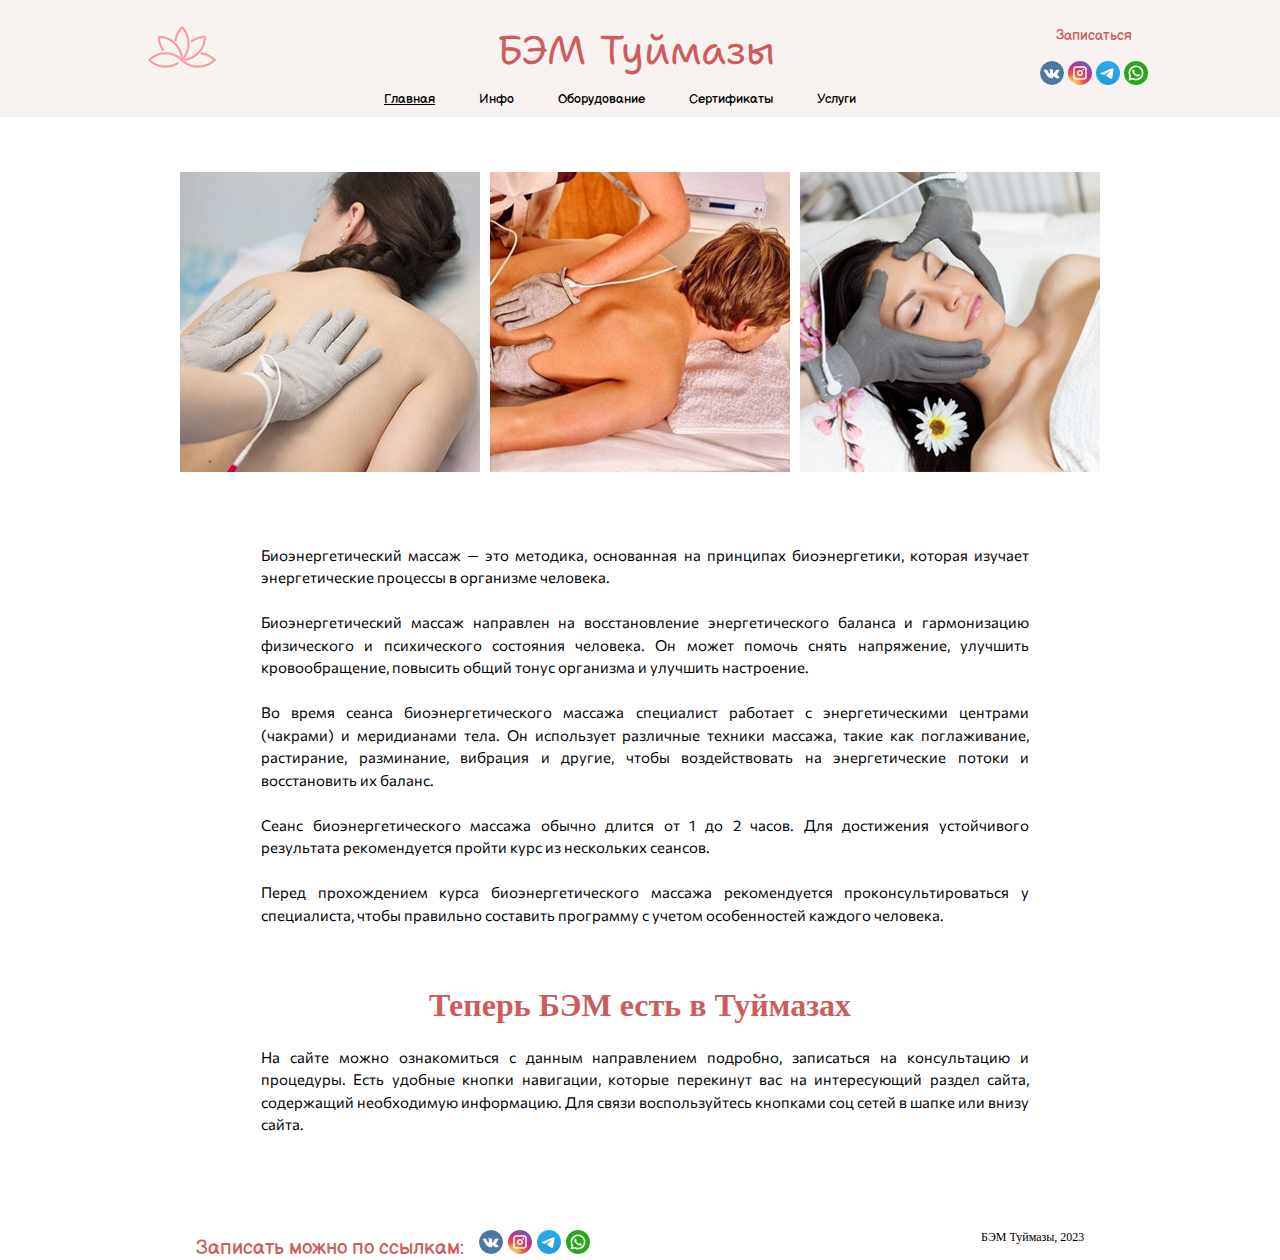
==== index.html @ 5c969007 "adding my files to my repository" ====
<!DOCTYPE html>
<html lang="ru">
<head>
    <meta charset="UTF-8">
    <title>БЭМ Туймазы</title>
    <link rel="stylesheet" href="css/css.css" type="text/css">

    <link rel="preconnect" href="https://fonts.googleapis.com">
    <link rel="preconnect" href="https://fonts.gstatic.com" crossorigin>
    <link href="https://fonts.googleapis.com/css2?family=Shantell+Sans:ital,wght@0,300..800;1,300..800&display=swap"
          rel="stylesheet">

    <link rel="preconnect" href="https://fonts.googleapis.com">
    <link rel="preconnect" href="https://fonts.gstatic.com" crossorigin>
    <link href="https://fonts.googleapis.com/css2?family=Golos+Text:wght@400..900&family=Sofia+Sans+Condensed:ital,wght@0,1..1000;1,1..1000&display=swap"
          rel="stylesheet">

    <link rel="preconnect" href="https://fonts.googleapis.com">
    <link rel="preconnect" href="https://fonts.gstatic.com" crossorigin>
    <link href="https://fonts.googleapis.com/css2?family=Balsamiq+Sans:ital,wght@0,400;0,700;1,400;1,700&family=Golos+Text:wght@400..900&family=Sofia+Sans+Condensed:ital,wght@0,1..1000;1,1..1000&display=swap"
          rel="stylesheet">

    <link rel="preconnect" href="https://fonts.googleapis.com">
    <link rel="preconnect" href="https://fonts.gstatic.com" crossorigin>
    <link href="https://fonts.googleapis.com/css2?family=Open+Sans:ital,wght@0,300..800;1,300..800&display=swap"
          rel="stylesheet">

    <link rel="preconnect" href="https://fonts.googleapis.com">
    <link rel="preconnect" href="https://fonts.gstatic.com" crossorigin>
    <link href="https://fonts.googleapis.com/css2?family=Commissioner:wght@100..900&display=swap" rel="stylesheet">
</head>
<body>
<div class="page">
    <div class="header">
        <div class="container">
            <div class="logo">
                <a href="index.html">
                    <img src="images/logo.jpg" alt="Главная БЭМ Туймазы">
                </a>
            </div>
            <div class="logo-text">
                БЭМ Туймазы
            </div>
            <div class="contact">
                <br>
                <div class="order">Записаться</div>
                <br>
                <div class="social">
                    <a href="https://vk.com/id242655576"><img src="images/vk.png" alt="vk"></a>
                    <a href="https://www.instagram.com/gulnaz_massage_tmz?igsh=MWM0enBkdDVzNXlsbw=="><img
                            src="images/inst.png"
                            alt="inst"></a>
                    <a href="https://t.me/+79373279287"><img src="images/telegram.png" alt="telegram"></a>
                    <a href="https://wa.clck.bar/79373279287"><img src="images/whatsapp.png" alt="whatsApp"></a>
                </div>
            </div>
        </div>

        <div class="nav">
            <a class="nav-item" href="index.html"><u>Главная</u></a>
            <a class="nav-item" href="about.html">Инфо</a>
            <a class="nav-item" href="equipment.html">Оборудование</a>
            <a class="nav-item" href="certificate.html">Сертификаты</a>
            <a class="nav-item" href="services.html">Услуги</a>
        </div>
    </div>

    <div class="main-content">
        <div class="main-article">
            <div class="block1"></div>
            <div class="article-img"><img src="/images/photo01.png" alt=""></div>
            <div class="article-img"><img src="/images/photo03.png" alt=""></div>
            <div class="article-img"><img src="/images/photo02.png" alt=""></div>
            <div class="block1"></div>
        </div>
        <div class="main-article">
            <div class="article-text">
                <br>
                Биоэнергетический массаж — это методика, основанная на принципах биоэнергетики,
                которая изучает энергетические процессы в организме человека.
                <br>
                <br>
                Биоэнергетический массаж направлен на восстановление энергетического баланса
                и гармонизацию физического и психического состояния человека. Он может помочь
                снять напряжение, улучшить кровообращение, повысить общий тонус организма и улучшить настроение.
                <br>
                <br>
                Во время сеанса биоэнергетического массажа специалист работает с энергетическими центрами (чакрами)
                и меридианами тела. Он использует различные техники массажа, такие как поглаживание, растирание,
                разминание, вибрация и другие, чтобы воздействовать на энергетические потоки и восстановить их баланс.
                <br>
                <br>
                Сеанс биоэнергетического массажа обычно длится от 1 до 2 часов. Для достижения устойчивого
                результата рекомендуется пройти курс из нескольких сеансов.
                <br>
                <br>
                Перед прохождением курса биоэнергетического массажа рекомендуется проконсультироваться у специалиста,
                чтобы правильно составить программу с учетом особенностей каждого человека.
            </div>

        </div>

        <h1>Теперь БЭМ есть в Туймазах</h1>

        <div class="main-article">
            <div class="article-text">
                На сайте можно ознакомиться с данным направлением подробно, записаться на консультацию и процедуры. Есть
                удобные кнопки навигации, которые перекинут вас на интересующий раздел
                сайта, содержащий необходимую информацию. Для связи воспользуйтесь кнопками соц сетей в шапке или
                внизу сайта.
            </div>
        </div>
    </div>

    <br>
    <br>
    <br>
    <div class="footer">
        <div class="contact2">
            Записать можно по ссылкам:
            <a href="https://vk.com/id242655576">
                <img class="end-img" src="images/vk.png" alt="vk"></a>
            <a href="https://www.instagram.com/gulnaz_massage_tmz?igsh=MWM0enBkdDVzNXlsbw==">
                <img src="images/inst.png" alt="inst"></a>
            <a href="https://t.me/+79373279287">
                <img src="images/telegram.png" alt="telegram"></a>
            <a href="https://wa.clck.bar/79373279287">
                <img src="images/whatsapp.png" alt="whatsApp"></a>
        </div>
        <div class="year-info">
            БЭМ Туймазы, 2023
        </div>

    </div>
</div>
</body>
</html>
---- css/css.css ----
body{
margin:0px;
background-color: #fff;
}
.page{
margin:0px;
padding:0px;
}
.block1{
width:250px;
}
.block2{
width:15%;
}


.header{
margin:0px;
padding:0px;
background-color: #f8f3f0;
width:100%;
position: sticky;
top:0px;
}
.container{
display: flex;
align-items: center;
padding-top:10px;
padding-bottom:0px;
justify-content:space-around;
}
.logo-text{
font-size: 40px;
 font-family: "Shantell Sans", cursive;
 color: #cd5c5c;
 padding:0px;
 margin-bottom:0px;
}
.contact{
font-family: "Balsamiq Sans", sans-serif;
font-weight:300;
font-size: 14px;
color: #cd5c5c;
}
.order{
text-align: center;
}

.nav{
text-align: center;
padding-top: 0px;
padding-bottom: 10px;
}
.nav-item{
padding-right:40px;
padding-bottom: 0px;
text-decoration:none;
font-size: 13px;
color: #000;
font-family: "Balsamiq Sans", sans-serif;
font-weight: 300;
font-style: normal;
}



h1{
font-family:
font-family: "Balsamiq Sans", sans-serif;
color: #cd5c5c;
}

.main-content{
margin-top:50px;
}


.main-article{
display: flex;
align-items: center;
justify-content:space-around;
margin-top:0px;
padding-top: 0px;
padding-bottom: 40px;
}

.article-img{
padding: 5px;
}
.article-text h2{
font-family: "Balsamiq Sans", sans-serif;
text-align: center;
padding: 0px;
margin:0px;
color: #cd5c5c;
}
.article-text{
padding-left: 10px;
width:60%;
text-align: justify;
line-height: 1.5;
font-family: "Commissioner", sans-serif;
font-size: 15px;
color: #000;
}
h1{
text-align: center;
}



.article{
justify-content:space-around;
padding-left:15%;
padding-right:15%;
margin-top: 70px;
}
.article-wide-text{
line-height: 1.5;
font-family: "Commissioner", sans-serif;
font-size: 16px;
}
.article-img-small{
padding-right: 10px;
}

.certs{
    text-align:center;
}

.footer{
display:flex;
justify-content:space-around;
}

.more-info{
 font-family: "Shantell Sans", cursive;
 font-size:15px;
 color: #cd5c5c;
}
.contact2{
font-family: "Balsamiq Sans", sans-serif;
font-weight:300;
font-size: 20px;
color: #cd5c5c;
}
.end-img{
padding-left:10px;
}
.year-info{
font-size:12px;
}
.tech{
width:80%;
}
.tech-img{

}
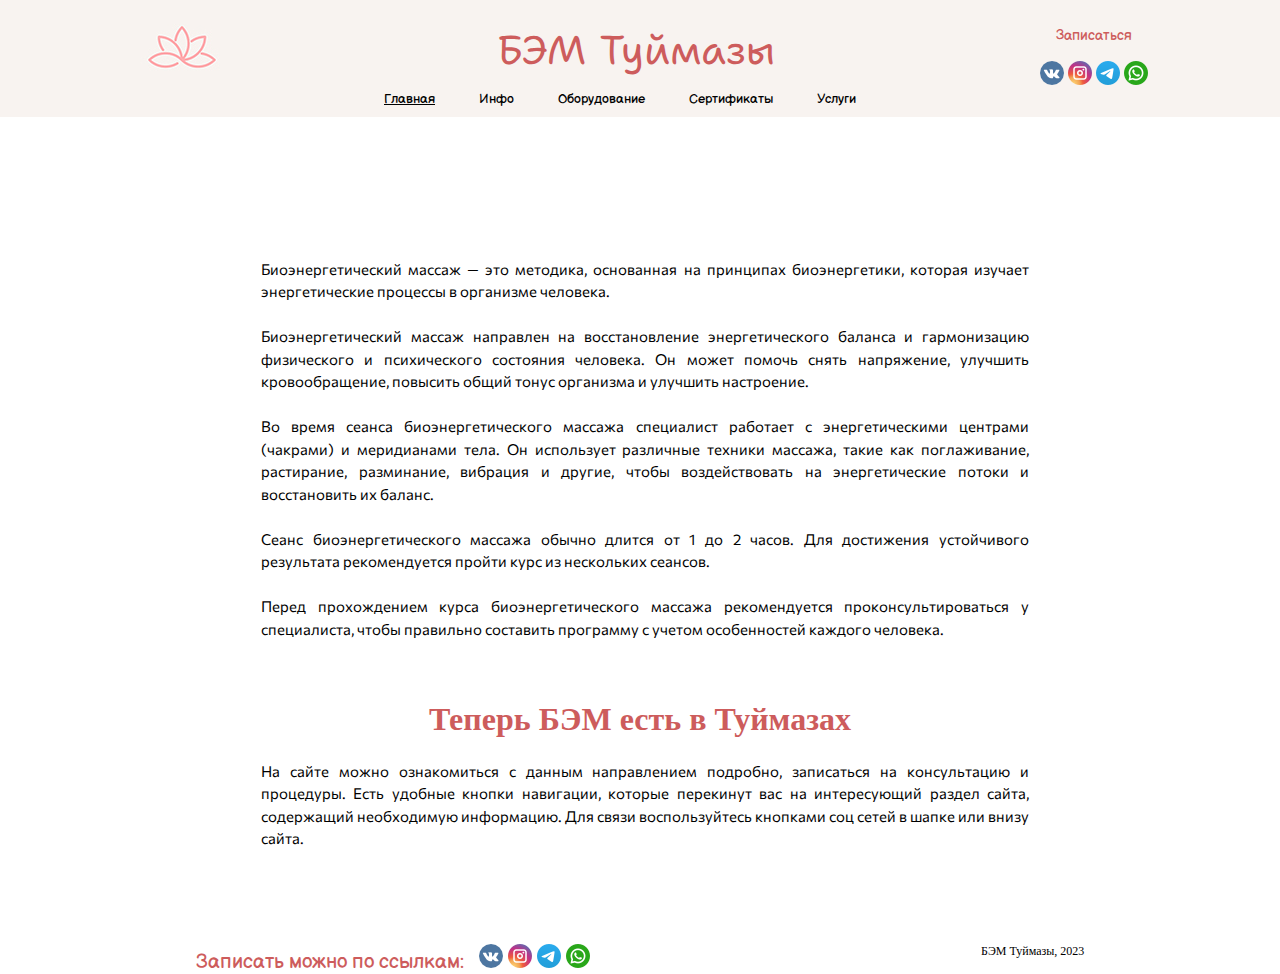
==== commit f61a0063: "main page refactored" ====
--- a/index.html
+++ b/index.html
@@ -68,9 +68,7 @@
     <div class="main-content">
         <div class="main-article">
             <div class="block1"></div>
-            <div class="article-img"><img src="/images/photo01.png" alt=""></div>
-            <div class="article-img"><img src="/images/photo03.png" alt=""></div>
-            <div class="article-img"><img src="/images/photo02.png" alt=""></div>
+            <div class="article-img"><img src="/images/mainPhoto.jpg" alt=""></div>
             <div class="block1"></div>
         </div>
         <div class="main-article">
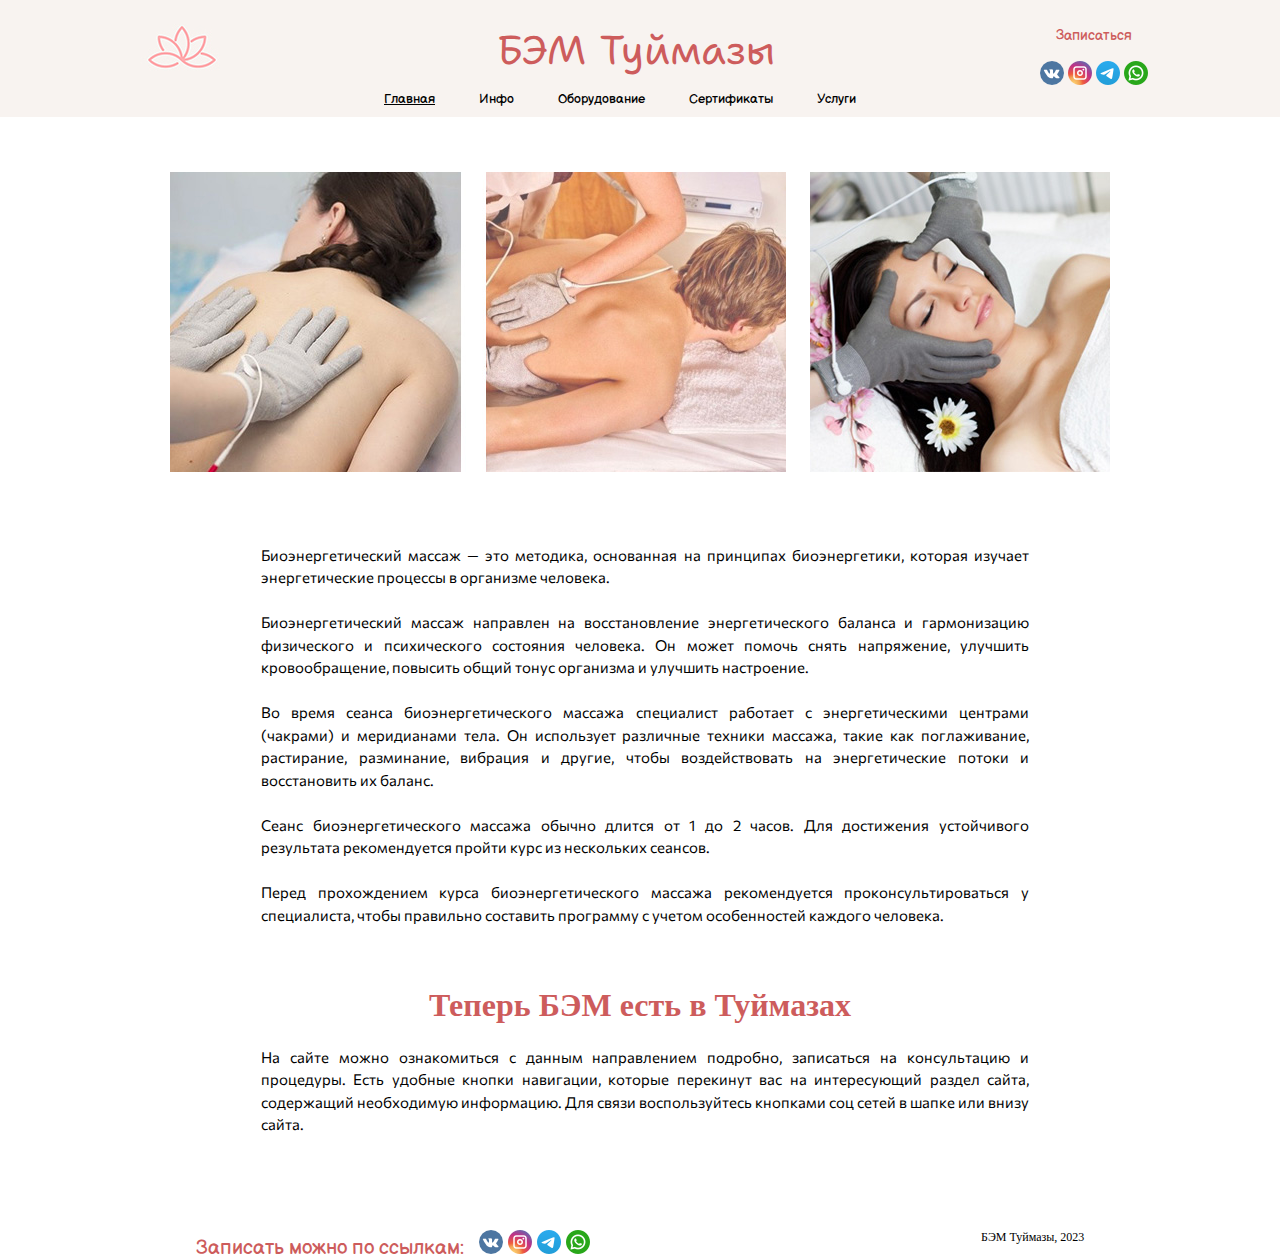
==== commit 9f1496de: "main page refactored" ====
--- a/index.html
+++ b/index.html
@@ -67,9 +67,7 @@
 
     <div class="main-content">
         <div class="main-article">
-            <div class="block1"></div>
             <div class="article-img"><img src="/images/mainPhoto.jpg" alt=""></div>
-            <div class="block1"></div>
         </div>
         <div class="main-article">
             <div class="article-text">
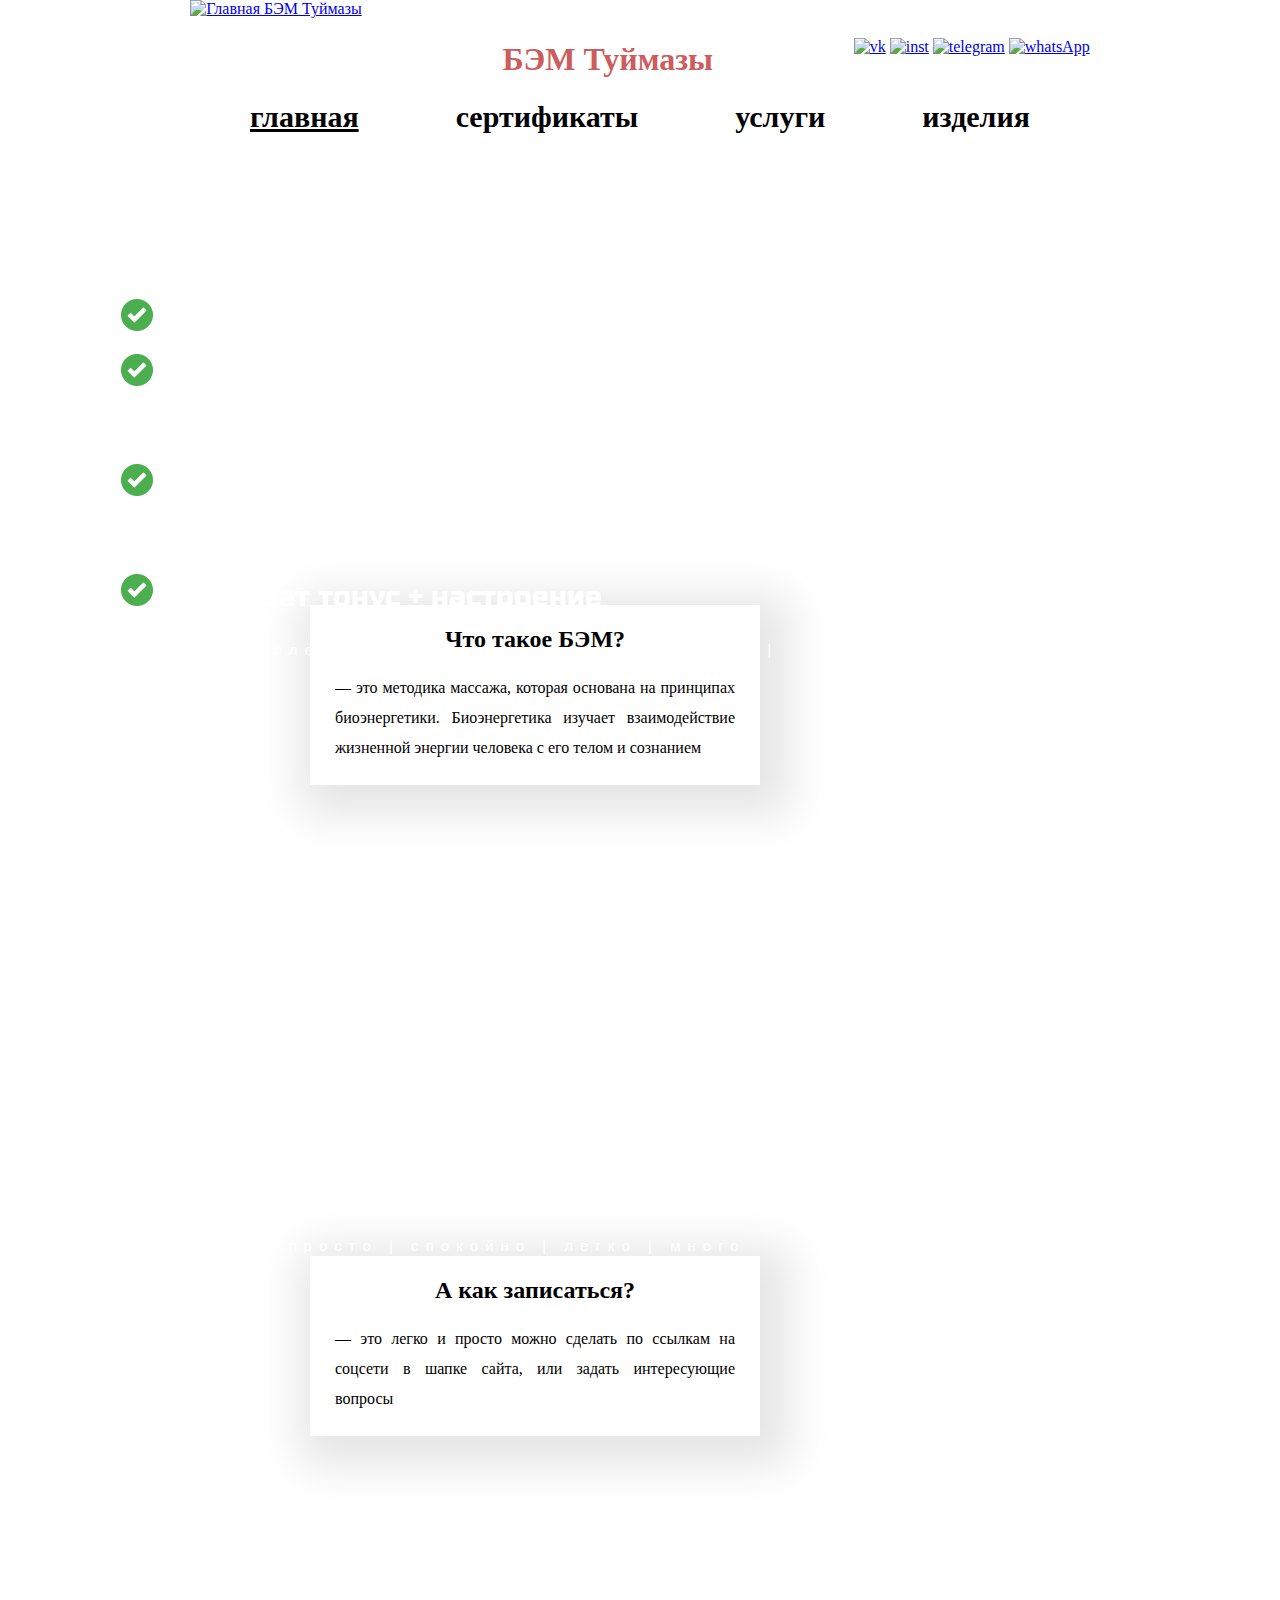
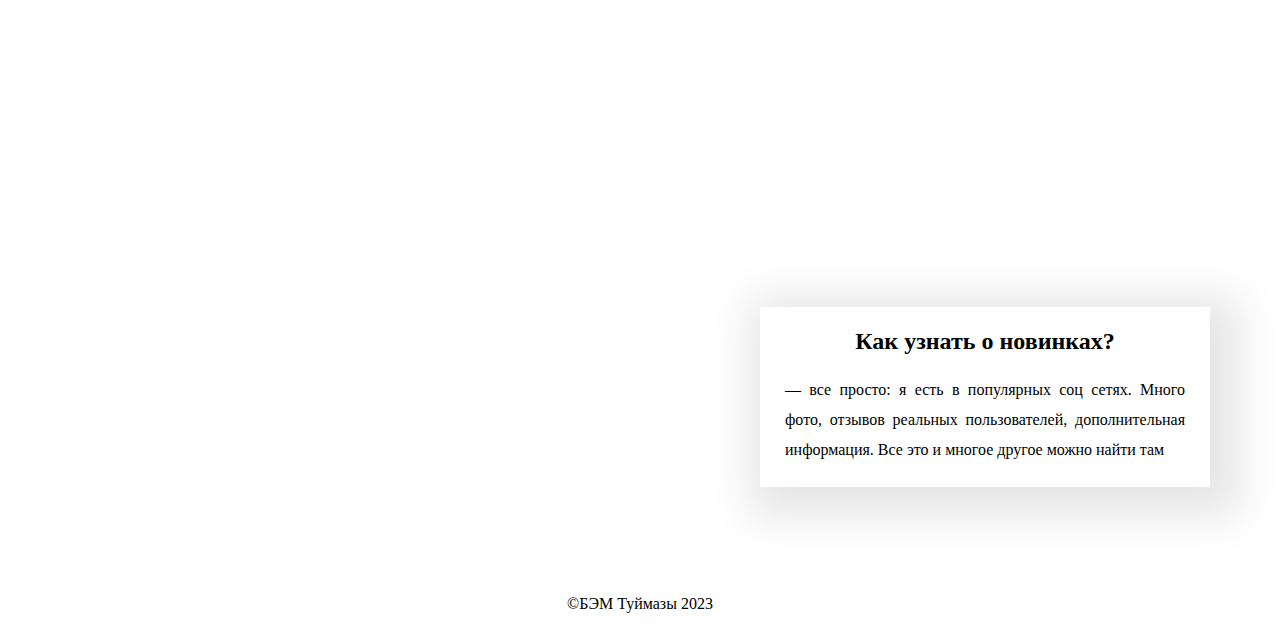
==== commit d26fa1ce: "full site refactored site version 2.0" ====
--- a/index.html
+++ b/index.html
@@ -7,103 +7,119 @@
 
     <link rel="preconnect" href="https://fonts.googleapis.com">
     <link rel="preconnect" href="https://fonts.gstatic.com" crossorigin>
-    <link href="https://fonts.googleapis.com/css2?family=Shantell+Sans:ital,wght@0,300..800;1,300..800&display=swap"
+    <link href="https://fonts.googleapis.com/css2?family=Commissioner:wght@100..900&family=Pacifico&family=Tinos:ital,wght@0,400;0,700;1,400;1,700&display=swap"
           rel="stylesheet">
 
     <link rel="preconnect" href="https://fonts.googleapis.com">
     <link rel="preconnect" href="https://fonts.gstatic.com" crossorigin>
-    <link href="https://fonts.googleapis.com/css2?family=Golos+Text:wght@400..900&family=Sofia+Sans+Condensed:ital,wght@0,1..1000;1,1..1000&display=swap"
+    <link href="https://fonts.googleapis.com/css2?family=Caveat:wght@400..700&family=Commissioner:wght@100..900&family=Pacifico&family=Russo+One&family=Tinos:ital,wght@0,400;0,700;1,400;1,700&display=swap"
           rel="stylesheet">
 
-    <link rel="preconnect" href="https://fonts.googleapis.com">
-    <link rel="preconnect" href="https://fonts.gstatic.com" crossorigin>
-    <link href="https://fonts.googleapis.com/css2?family=Balsamiq+Sans:ital,wght@0,400;0,700;1,400;1,700&family=Golos+Text:wght@400..900&family=Sofia+Sans+Condensed:ital,wght@0,1..1000;1,1..1000&display=swap"
-          rel="stylesheet">
 
-    <link rel="preconnect" href="https://fonts.googleapis.com">
-    <link rel="preconnect" href="https://fonts.gstatic.com" crossorigin>
-    <link href="https://fonts.googleapis.com/css2?family=Open+Sans:ital,wght@0,300..800;1,300..800&display=swap"
-          rel="stylesheet">
-
-    <link rel="preconnect" href="https://fonts.googleapis.com">
-    <link rel="preconnect" href="https://fonts.gstatic.com" crossorigin>
-    <link href="https://fonts.googleapis.com/css2?family=Commissioner:wght@100..900&display=swap" rel="stylesheet">
 </head>
 <body>
 <div class="page">
-    <div class="header">
-        <div class="container">
+    <div class="container">
+        <div class="header">
             <div class="logo">
                 <a href="index.html">
-                    <img src="images/logo.jpg" alt="Главная БЭМ Туймазы">
+                    <img src="images/logo.png" alt="Главная БЭМ Туймазы">
                 </a>
             </div>
             <div class="logo-text">
-                БЭМ Туймазы
+                <h1>БЭМ Туймазы</h1>
             </div>
             <div class="contact">
-                <br>
-                <div class="order">Записаться</div>
-                <br>
                 <div class="social">
-                    <a href="https://vk.com/id242655576"><img src="images/vk.png" alt="vk"></a>
+                    <a href="https://vk.com/id242655576"><img src="images/vk.svg" alt="vk" width="48"></a>
                     <a href="https://www.instagram.com/gulnaz_massage_tmz?igsh=MWM0enBkdDVzNXlsbw=="><img
-                            src="images/inst.png"
+                            src="images/instagram.svg" width="48"
                             alt="inst"></a>
-                    <a href="https://t.me/+79373279287"><img src="images/telegram.png" alt="telegram"></a>
-                    <a href="https://wa.clck.bar/79373279287"><img src="images/whatsapp.png" alt="whatsApp"></a>
+                    <a href="https://t.me/+79373279287"><img src="images/telegram.svg" alt="telegram" width="48"></a>
+                    <a href="https://wa.clck.bar/79373279287"><img src="images/whatsapp.svg" alt="whatsApp" width="48"></a>
                 </div>
             </div>
+
+
         </div>
 
-        <div class="nav">
-            <a class="nav-item" href="index.html"><u>Главная</u></a>
-            <a class="nav-item" href="about.html">Инфо</a>
-            <a class="nav-item" href="equipment.html">Оборудование</a>
-            <a class="nav-item" href="certificate.html">Сертификаты</a>
-            <a class="nav-item" href="services.html">Услуги</a>
+        <nav class="nav">
+            <ul>
+                <li><a class="nav-item active" href="index.html">главная</a></li>
+                <li><a class="nav-item" href="certificate.html">сертификаты</a></li>
+                <li><a class="nav-item" href="services.html">услуги</a></li>
+                <li><a class="nav-item" href="shop.html">изделия</a></li>
+            </ul>
+        </nav>
+    </div>
+
+    <div class="bg-box">
+        <div class="container">
+            <div class="pros">
+                <ul class="info">
+                    <li>восстанови энергетический баланс</li>
+                    <li>запишись на процедуру БЭМ массажа уже сегодня</li>
+                    <li>снимает напряжение + улучшает кровообращение</li>
+                    <li>повышает тонус + настроение</li>
+                </ul>
+                <p class="sub-info">приятно | полезно | необыкновенно | волшебно | доступно</p>
+            </div>
+        </div>
+    </div>
+    <div class="container">
+        <div class="question-box">
+            <div class="question">
+                <h2>Что такое БЭМ?</h2>
+            </div>
+            <div class="question-text"><p>— это методика массажа, которая основана на принципах биоэнергетики.
+                Биоэнергетика изучает взаимодействие жизненной энергии человека с его телом и сознанием</p>
+            </div>
         </div>
     </div>
 
-    <div class="main-content">
-        <div class="main-article">
-            <div class="article-img"><img src="/images/mainPhoto.jpg" alt=""></div>
+    <div class="bg-box2">
+        <div class="container">
+            <div class="pros">
+                <ul class="info2">
+                    <li>а это безопасно</li>
+                    <li>с какой процедуры мне стоит начать</li>
+                    <li>как подготовиться к сеансу</li>
+                    <li>и другие вопросы, которые можно задать лично</li>
+                </ul>
+                <p class="sub-info">по-новому | просто | спокойно | легко | много эмоций</p>
+            </div>
         </div>
-        <div class="main-article">
-            <div class="article-text">
-                <br>
-                Биоэнергетический массаж — это методика, основанная на принципах биоэнергетики,
-                которая изучает энергетические процессы в организме человека.
-                <br>
-                <br>
-                Биоэнергетический массаж направлен на восстановление энергетического баланса
-                и гармонизацию физического и психического состояния человека. Он может помочь
-                снять напряжение, улучшить кровообращение, повысить общий тонус организма и улучшить настроение.
-                <br>
-                <br>
-                Во время сеанса биоэнергетического массажа специалист работает с энергетическими центрами (чакрами)
-                и меридианами тела. Он использует различные техники массажа, такие как поглаживание, растирание,
-                разминание, вибрация и другие, чтобы воздействовать на энергетические потоки и восстановить их баланс.
-                <br>
-                <br>
-                Сеанс биоэнергетического массажа обычно длится от 1 до 2 часов. Для достижения устойчивого
-                результата рекомендуется пройти курс из нескольких сеансов.
-                <br>
-                <br>
-                Перед прохождением курса биоэнергетического массажа рекомендуется проконсультироваться у специалиста,
-                чтобы правильно составить программу с учетом особенностей каждого человека.
+    </div>
+    <div class="container">
+        <div class="question-box">
+            <div class="question">
+                <h2>А как записаться?</h2>
             </div>
+            <div class="question-text"><p>— это легко и просто можно сделать по ссылкам на соцсети в шапке сайта, или
+                задать интересующие вопросы</p>
+            </div>
+        </div>
+    </div>
 
+    <div class="bg-box3">
+        <div class="container">
+            <div class="pros2">
+                <ul class="info3">
+                    <li>в наличии изделия ручной работы</li>
+                    <li>есть хиджама и много других полезных услуг</li>
+                    <li>подписывайся на мои социальные сети</li>
+                </ul>
+                <p class="sub-info">на связи | вконтакте | instagram | telegram | whatsapp </p>
+            </div>
         </div>
-
-        <h1>Теперь БЭМ есть в Туймазах</h1>
-
-        <div class="main-article">
-            <div class="article-text">
-                На сайте можно ознакомиться с данным направлением подробно, записаться на консультацию и процедуры. Есть
-                удобные кнопки навигации, которые перекинут вас на интересующий раздел
-                сайта, содержащий необходимую информацию. Для связи воспользуйтесь кнопками соц сетей в шапке или
-                внизу сайта.
+    </div>
+    <div class="container">
+        <div class="question-box2">
+            <div class="question">
+                <h2>Как узнать о новинках?</h2>
+            </div>
+            <div class="question-text"><p>— все просто: я есть в популярных соц сетях. Много фото, отзывов реальных
+                пользователей, дополнительная информация. Все это и многое другое можно найти там </p>
             </div>
         </div>
     </div>
@@ -111,22 +127,11 @@
     <br>
     <br>
     <br>
-    <div class="footer">
-        <div class="contact2">
-            Записать можно по ссылкам:
-            <a href="https://vk.com/id242655576">
-                <img class="end-img" src="images/vk.png" alt="vk"></a>
-            <a href="https://www.instagram.com/gulnaz_massage_tmz?igsh=MWM0enBkdDVzNXlsbw==">
-                <img src="images/inst.png" alt="inst"></a>
-            <a href="https://t.me/+79373279287">
-                <img src="images/telegram.png" alt="telegram"></a>
-            <a href="https://wa.clck.bar/79373279287">
-                <img src="images/whatsapp.png" alt="whatsApp"></a>
+    <br>
+    <div class="container">
+        <div class="box1">
+            <div class="footer"><p>&copy;БЭМ Туймазы 2023</p></div>
         </div>
-        <div class="year-info">
-            БЭМ Туймазы, 2023
-        </div>
-
     </div>
 </div>
 </body>
--- a/css/css.css
+++ b/css/css.css
@@ -2,157 +2,189 @@
 margin:0px;
 background-color: #fff;
 }
-.page{
+.container{
+margin:0px 120px;
+margin-bottom:20px;
+}
+.header{
+display:flex;
+justify-content:space-around;
+items-align:center;
+}
+.logo-text{
+padding-top:20px;
+}
+h1{
+ color: #cd5c5c;
+}
+.contact{
+padding-top:38px;
+}
+nav{
+padding:0px 130px;
 margin:0px;
+}
+nav ul{
+display:flex;
+justify-content:space-between;
+list-style-type:none;
 padding:0px;
+margin:0px;
 }
-.block1{
-width:250px;
-}
-.block2{
-width:15%;
+.nav-item{
+text-decoration:none;
+font-size: 30px;
+font-weight:600;
+
+padding:0px;
+margin:0px;
+color: #000;
 }
 
-
-.header{
-margin:0px;
-padding:0px;
-background-color: #f8f3f0;
-width:100%;
-position: sticky;
-top:0px;
-}
-.container{
-display: flex;
-align-items: center;
-padding-top:10px;
-padding-bottom:0px;
-justify-content:space-around;
-}
-.logo-text{
-font-size: 40px;
- font-family: "Shantell Sans", cursive;
- color: #cd5c5c;
- padding:0px;
- margin-bottom:0px;
-}
-.contact{
-font-family: "Balsamiq Sans", sans-serif;
-font-weight:300;
-font-size: 14px;
-color: #cd5c5c;
-}
-.order{
-text-align: center;
+.active{
+text-decoration:underline;
 }
 
-.nav{
-text-align: center;
-padding-top: 0px;
-padding-bottom: 10px;
+h2{
+color:#000;
 }
-.nav-item{
-padding-right:40px;
-padding-bottom: 0px;
-text-decoration:none;
-font-size: 13px;
-color: #000;
-font-family: "Balsamiq Sans", sans-serif;
-font-weight: 300;
-font-style: normal;
+.bg-box{
+background-image: url('/images/bg1.jpg');
+background-repeat: no-repeat;
+height: 601px;
+}
+.pros{
+padding-top:125px;
+padding-right:350px;
 }
 
-
-
-h1{
-font-family:
-font-family: "Balsamiq Sans", sans-serif;
-color: #cd5c5c;
+.pros2{
+padding-top:125px;
+padding-left:350px;
 }
 
-.main-content{
-margin-top:50px;
+.info li{
+list-style-type: none;
+list-style-image: url('/images/yes.png');
+color:#fff;
+font-family: "Russo One", sans-serif;
+  font-style: normal;
+  font-size:28px;
+ line-height:55px;
 }
 
-
-.main-article{
-display: flex;
-align-items: center;
-justify-content:space-around;
-margin-top:0px;
-padding-top: 0px;
-padding-bottom: 40px;
+.sub-info{
+font-family: Arial;
+letter-spacing:7px;
+font-size:15px;
+color:#fff;
 }
 
-.article-img{
-padding: 5px;
-}
-.article-text h2{
-font-family: "Balsamiq Sans", sans-serif;
-text-align: center;
-padding: 0px;
-margin:0px;
-color: #cd5c5c;
-}
-.article-text{
-padding-left: 10px;
-width:60%;
-text-align: justify;
-line-height: 1.5;
-font-family: "Commissioner", sans-serif;
-font-size: 15px;
-color: #000;
-}
-h1{
-text-align: center;
+.question-box{
+box-shadow: 10px 10px 40px 20px #0000001A;
+
+background-color:#fff;
+margin-top:-150px;
+margin-left:190px;
+width:450px;
+height:180px;
+text-align:center;
 }
 
+.question-box2{
+box-shadow: 10px 10px 40px 20px #0000001A;
 
-
-.article{
-justify-content:space-around;
-padding-left:15%;
-padding-right:15%;
-margin-top: 70px;
-}
-.article-wide-text{
-line-height: 1.5;
-font-family: "Commissioner", sans-serif;
-font-size: 16px;
-}
-.article-img-small{
-padding-right: 10px;
+background-color:#fff;
+margin-top:-150px;
+margin-left:640px;
+width:450px;
+height:180px;
+text-align:center;
 }
 
-.certs{
-    text-align:center;
+.question{
+padding-top:1px;
+margin-bottom:0px;
+padding-bottom:0px;
+}
+.question-text{
+line-height:30px;
+text-align:justify;
+margin-top:0px;
+padding: 0px 25px;
 }
 
-.footer{
+.bg-box2{
+background-image: url('/images/bg2.jpg');
+background-repeat: no-repeat;
+height: 601px;
+}
+
+.info2 li{
+list-style-type: none;
+list-style-image: url('/images/question_mark.png');
+color:#fff;
+font-family: "Russo One", sans-serif;
+  font-style: normal;
+  font-size:28px;
+ line-height:55px;
+}
+
+.bg-box3{
+background-image: url('/images/bg3.jpg');
+background-repeat: no-repeat;
+height: 601px;
+}
+
+.info3 li{
+list-style-type: none;
+list-style-image: url('/images/stress_mark.png');
+color:#fff;
+font-family: "Russo One", sans-serif;
+  font-style: normal;
+  font-size:28px;
+ line-height:55px;
+}
+.box1{
+text-align:center;
+
+}
+
+.bg-shop{
+padding-top:20px;
+background-image: url(/images/bg-item.png);
+background-repeat: no-repeat;
+height:600px;
+}
+.bg-item-name{
+text-align:center;
+margin-bottom:20px;
+}
+.bg-item-name h2{
+color:#fff;
+}
+
+.bg-hijama{
+background-color:#2E8B57;
+height:530px;
+padding-top:70px;
+}
+.hijama-box{
 display:flex;
 justify-content:space-around;
 }
 
-.more-info{
- font-family: "Shantell Sans", cursive;
- font-size:15px;
- color: #cd5c5c;
+.cert-desc{
+padding: 0px 40px;
+color:#fff;
+font-size:24px;
 }
-.contact2{
-font-family: "Balsamiq Sans", sans-serif;
-font-weight:300;
-font-size: 20px;
-color: #cd5c5c;
+.bg-certs{
+background-color:#FF8C00;
+height:593px;
+padding-top:7px
 }
-.end-img{
-padding-left:10px;
+.certs-box{
+display:flex;
+justify-content:space-around;
 }
-.year-info{
-font-size:12px;
-}
-.tech{
-width:80%;
-}
-.tech-img{
-
-}